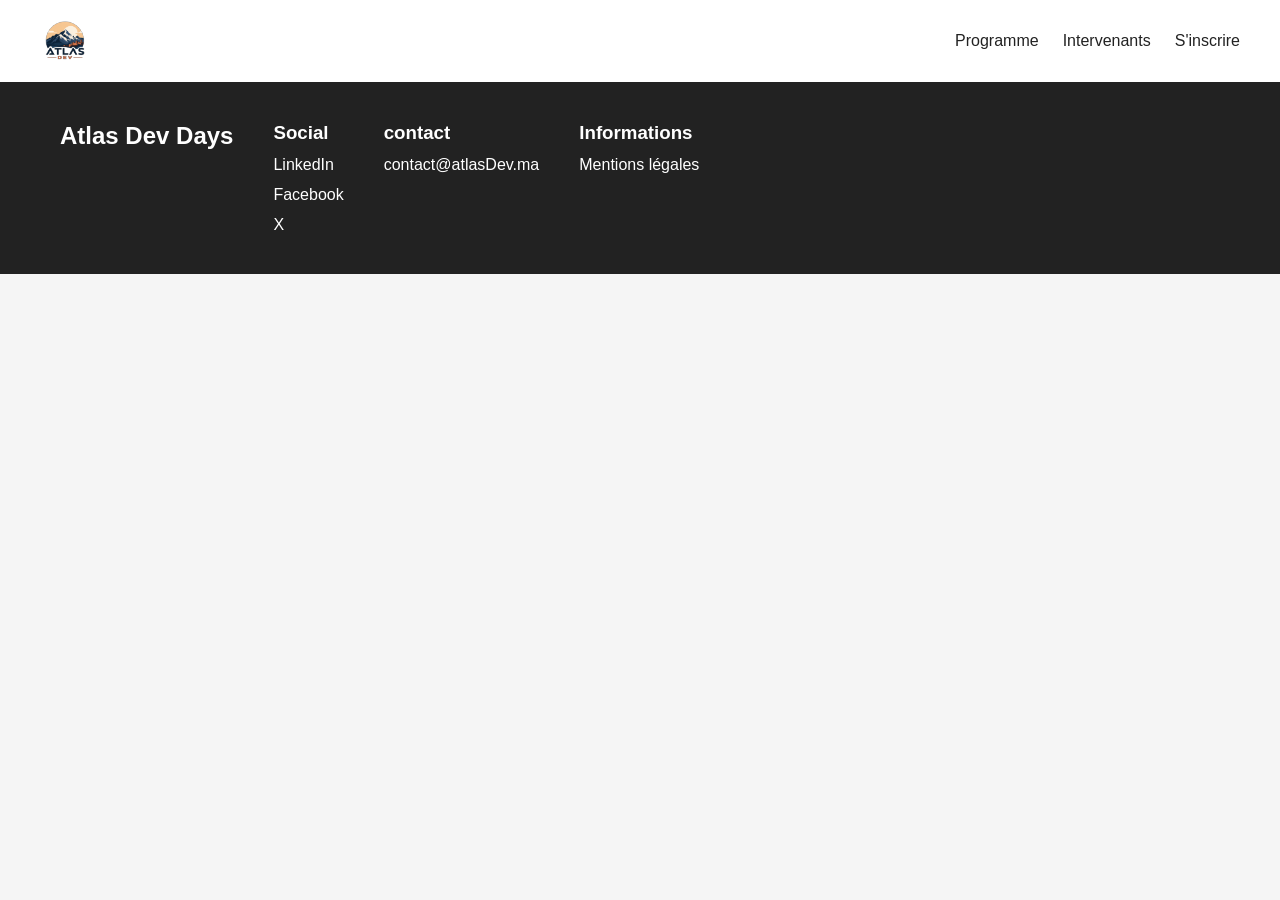
==== inscription.html @ 3bedd12d "Add HTML structure and footer to inscription, intervenants, and programme pages" ====
<!DOCTYPE html>
<html lang="en">
<head>
    <meta charset="UTF-8">
    <meta name="viewport" content="width=device-width, initial-scale=1.0">
    <title>Inscription - Atlas Dev Days</title>
    <meta name="description" content="Découvrez le programme des Atlas Dev Days : talks et ateliers sur deux journées.">
    <link rel="stylesheet" href="css/style.css">
</head>
<body>
<header>
        <nav>
        <a href = "index.html"><img src="./assets/icons/logo.svg" alt="atlas dev logo" width="50px"></a>
        <ul>
           <li><a href="./programme.html">Programme</a></li>
            <li><a href="./intervenants.html">Intervenants</a></li>
            <li><a href="./inscription.html">S'inscrire</a></li>
        </ul>
        </nav>
    </header>
    <main>
        
    </main>
     <footer>
        <h2>Atlas Dev Days</h2>
        <div class="footer-social">
            <h3>Social</h3>
            <a href="#">LinkedIn</a>
            <a href="#">Facebook</a>
            <a href="#">X</a>
        </div>
        <div class="footer-contact">
            <h3>contact</h3>
            <a href="mailto:contact@atlasdev.ma">contact@atlasDev.ma</a>
            
        </div>
        <div class="footer-info">
            <h3>Informations</h3>
            <a href="#">Mentions légales</a>
        </div>
    </footer>
</body>
</html>
---- css/style.css ----
:root {
   --color-background: #f5f5f5;
    --color-text: #222222;
    --color-primary: #222222;
    --color-surface: #ffffff;
    --font-main: Arial, sans-serif;
}
* {
    box-sizing: border-box;
}
header {
    background-color: var(--color-surface);
}
body{
    margin : 0;
    background-color : var(--color-background);
    color : var(--color-text);
    font-family: var(--font-main);
}
img {
    max-width: 100%;
    display: block;
}
header nav{
    display: flex;
    justify-content: space-between;
    align-items: center;
    padding : 16px 40px;
}

nav ul {
    list-style: none;
    margin : 0;
    padding: 0;
}

nav ul {
    display: flex;
    gap : 24px
}

nav a {
    text-decoration: none;
    color :var(--color-text);
}
#hero {
    max-width: 1440px;
    margin: 0 auto;
    display: flex;
    align-items: center;
    gap: 40px;
    padding: 80px 40px;
}
.hero-content {
    width: 40%;
}
#hero img {
    width: 60%;
    min-width: 0
}
.button {
    display: inline-block;
    margin-top: 16px;
    padding: 12px 24px;
    background-color: var(--color-primary);
    color : white;
    text-decoration: none;
    border-radius: 4px;
}
.button:hover {
    opacity: 0.8;
}
.button:focus {
    outline: 3px solid #555;
    outline-offset: 3px;
}

#stats {
    max-width: 1440px;
    margin: 0 auto;
    padding: 40px;
    display: flex;
    justify-content: space-between;
    text-align: center;
    background-color: var(--color-surface);
}
#stats article {
    display: flex;
}

#stats article p:first-child {
    font-size: 40px;
    font-weight: 600;
    margin: 0 10 0;
}
#stats article p:last-child {
    margin: 0;
    font-size: 16px;
}
#about {
    max-width: 1100px;
    margin: 0 auto;
    padding: 80px 40px;
}

#about h2, #apprenants h2 {
    font-size: 36px;
    margin: 0 0 10;

}

#about {
    max-width: 800px;
    font-size: 18px;
    line-height: 1.6;
    margin: 0;

}
#intervenants{
    max-width: 1400px;
    margin: 0 auto;
    padding: 80px 40px;
}
.speaker-list {
    display: flex;
    gap: 26px;
}
.speaker-list article{
    background-color: var(--color-background);
    padding: 20px;
}
.speaker-list img {
    width: 100%;
    height: 200px;
    border-radius: 8px;
    object-fit: cover;
}
.speaker-list h3, .speaker-list p {
    text-align: center;
    object-fit: cover;
}
.speaker-list a, #intervenants a {
    display: block;
    width: max-content;
    margin: 0 auto;
}
footer {
    background-color: var(--color-primary);
    color: white;
    padding: 40px 60px;
    display: flex;
    flex-wrap: wrap;
    gap: 40px;
}
footer div {
    display: flex;
    flex-direction: column;
    gap: 12px;
}
footer h2, footer h3 {
    margin: 0;
}
footer a {
    color: white;
    text-decoration: none;
}
footer a:hover {
    color:rgb(170, 166, 166);
    text-decoration: underline
}
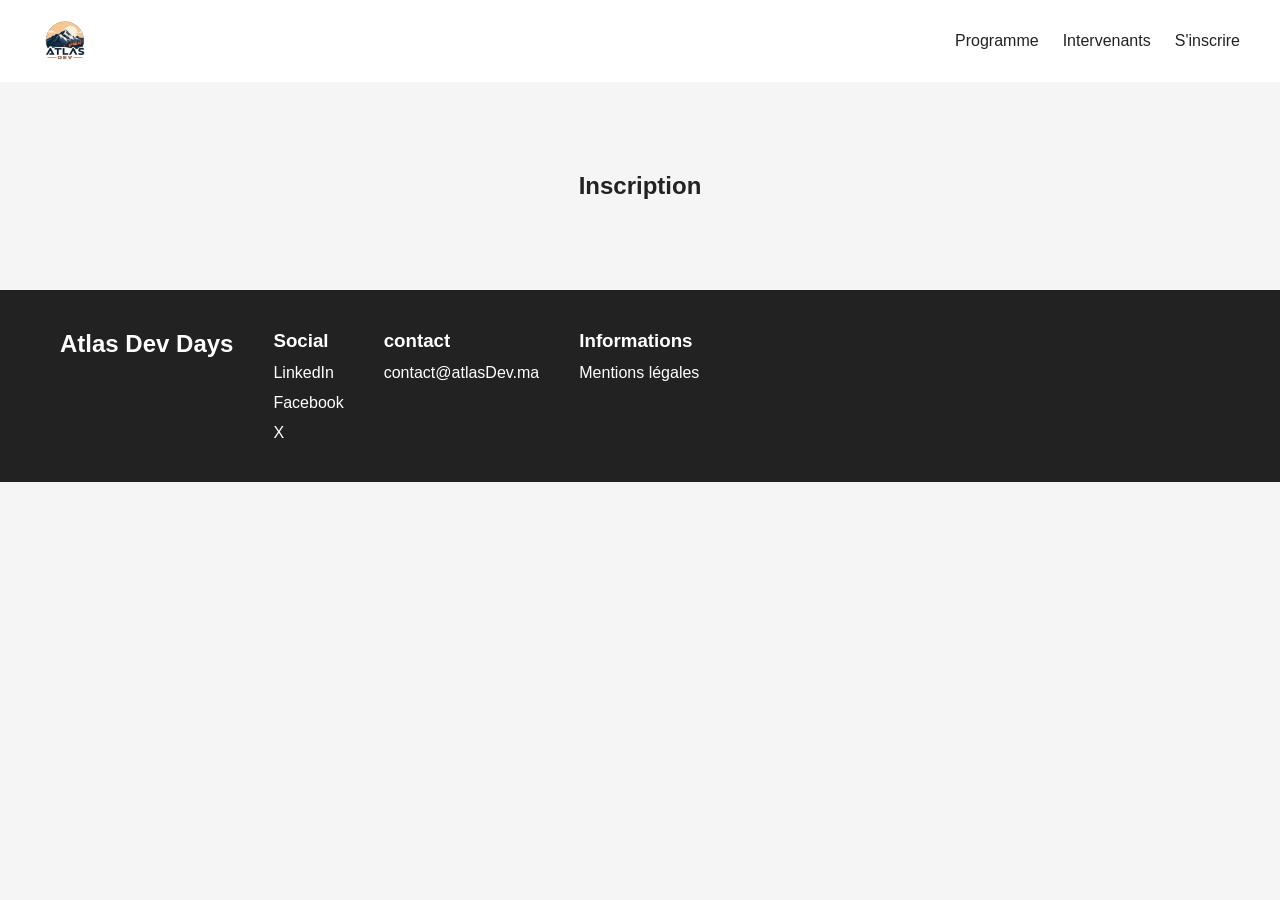
==== commit fc53e125: "Update inscription page layout with hero section and French language support" ====
--- a/inscription.html
+++ b/inscription.html
@@ -1,5 +1,5 @@
 <!DOCTYPE html>
-<html lang="en">
+<html lang="fr">
 <head>
     <meta charset="UTF-8">
     <meta name="viewport" content="width=device-width, initial-scale=1.0">
@@ -19,7 +19,12 @@
         </nav>
     </header>
     <main>
-        
+        <section id="inscription-hero">
+            <h1>Inscription</h1>
+        </section>
+        <section id="inscription-formulaire">
+            
+        </section>
     </main>
      <footer>
         <h2>Atlas Dev Days</h2>
--- a/css/style.css
+++ b/css/style.css
@@ -168,3 +168,70 @@
     color:rgb(170, 166, 166);
     text-decoration: underline
 }
+
+#programme-hero {
+    text-align: center;
+    padding: 70px 0 70px 0;
+}
+.talks{
+    background-color: var(--color-surface);
+    display: flex;
+    justify-content: center;
+    gap: 50px;
+    margin-left: 5px;
+}
+.day article{
+    margin: 10px 30px;
+    padding: 10px 20px 10px 20px;
+    background-color: #d0c7c72f;
+    border-radius: 10px;
+}
+.day h2 {
+    text-align: center;
+    font-family:Georgia, 'Times New Roman', Times, serif;
+    font-size:x-large;
+}
+#programme-inscription-button {
+    display: flex;
+    justify-content: center;
+    align-items: center;
+    margin-bottom: 20px;
+    
+}
+#speakers-hero {
+    text-align: center;
+    padding: 70px 0 70px;
+}
+#speakers {
+    background-color: #ffffff;
+    margin: 20px 0 0 0;
+    align-items: center;
+}
+#speakers-grid {
+    flex-wrap: wrap;
+    display: flex;
+    justify-content: center;
+    gap: 35px;
+    padding-bottom: 50px;
+    padding-top: 30px;
+}
+#speakers-grid article {
+    text-align: center;
+    min-width: 200px;
+    max-width: 320px;
+    margin : 10px 0px 10px 10px;
+}
+#speakers-grid img {
+    border-radius: 20px;
+}
+.intervenant-social {
+    text-decoration: none;
+    color:#a39d30;
+}
+.intervenant-social:focus {
+    color: red;
+}
+#inscription-hero {
+    text-align: center;
+    padding: 70px 0 70px 0;
+}
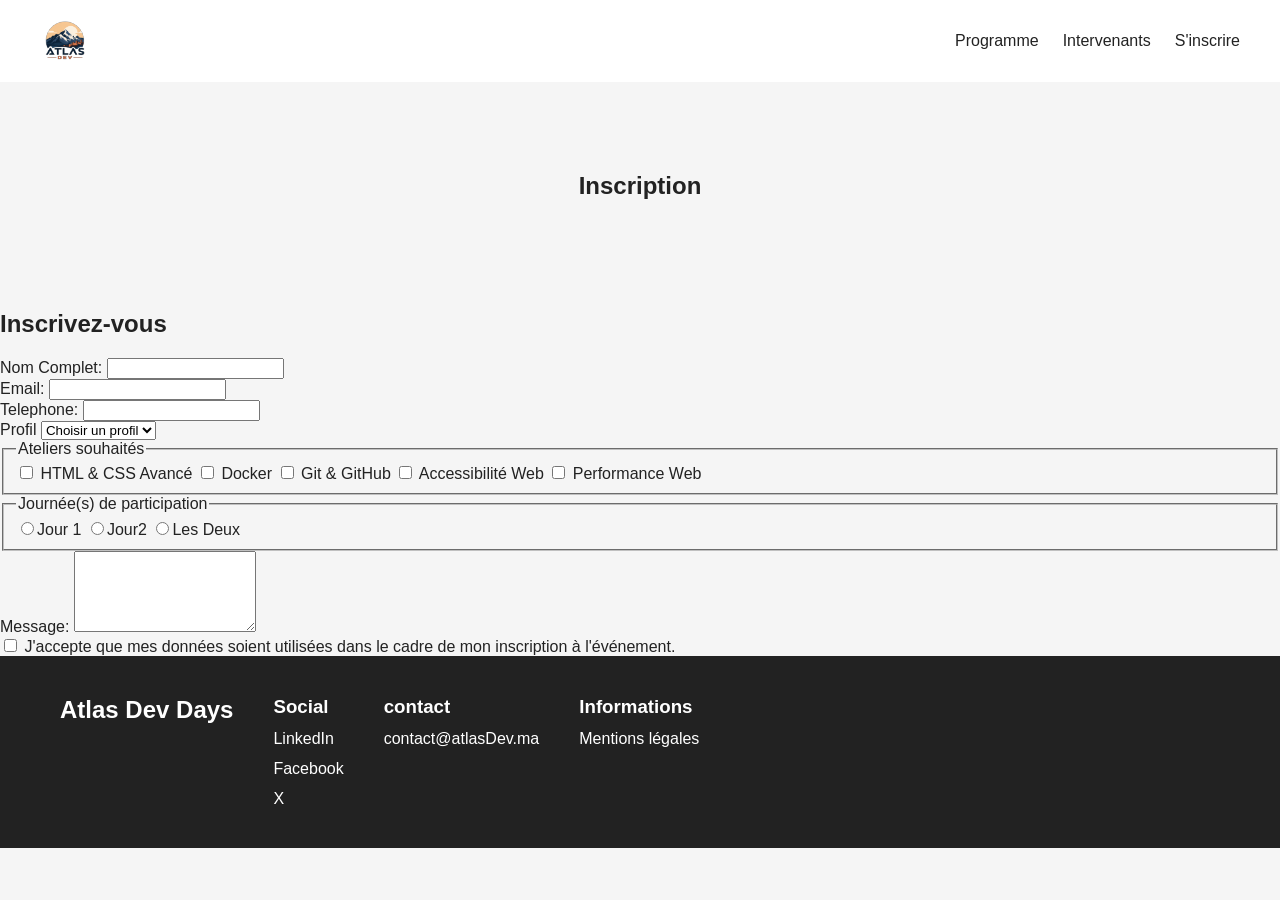
==== commit ebb0458a: "Add registration form with input fields and consent checkbox to inscription page" ====
--- a/inscription.html
+++ b/inscription.html
@@ -23,7 +23,71 @@
             <h1>Inscription</h1>
         </section>
         <section id="inscription-formulaire">
-            
+            <h2>Inscrivez-vous</h2>
+            <section id="inscription-info">
+                <form>
+                    <div class="form-group">
+                        <label for="nom">Nom Complet:</label>
+                        <input type="text" id="nom" name="nom" required minlength="3">
+                    </div>
+                    <div class="form-group">
+                        <label for="email">Email:</label>
+                        <input type="email" id="email" name="email" required>
+                    </div>
+                    <div class="form-group">
+                        <label for="tel">Telephone:</label>
+                        <input type="tel" id="tel" name="Telephone" required pattern="^(\+212|0)[5-7][0-9]{8}$">
+                    </div>
+                    <div class="form-group">
+                        <label for="profile">Profil</label>
+                        <select id="profile" name="profile" required>
+                            <option value="">Choisir un profil</option>
+                            <option value="etudiant">Etudiant</option>
+                            <option value="developer">Développeur</option>
+                            <option value="autre">Autre</option>
+                        </select>
+                    </div>
+                    <fieldset class="form-group">
+                        <legend>Ateliers souhaités</legend>
+                        <label>
+                            <input type="checkbox" name="workshops" value="html-css"> HTML & CSS Avancé
+                        </label>
+                        <label>
+                            <input type="checkbox" name="workshops" value="docker"> Docker
+                        </label>
+                        <label>
+                            <input type="checkbox" name="workshops" value="github"> Git & GitHub
+                        </label>
+                        <label>
+                            <input type="checkbox" name="workshops" value="accessibilité"> Accessibilité Web
+                        </label>
+                        <label>
+                            <input type="checkbox" name="workshops" value="performance"> Performance Web
+                        </label>
+                    </fieldset>
+                    <fieldset class="form-group">
+                        <legend>Journée(s) de participation</legend>
+                        <label>
+                            <input type="radio" name="day" value="jour1" required>Jour 1
+                        </label>
+                        <label>
+                            <input type="radio" name="day" value="jour2">Jour2
+                        </label>
+                        <label>
+                            <input type="radio" name="day" value="both">Les Deux
+                        </label>
+                    </fieldset>
+                    <div class="form-group">
+                        <label for="message">Message:</label>
+                        <textarea name="message" id="message" rows="5"></textarea>
+                    </div>
+                    <div class="form-group">
+                    <label>
+                    <input type="checkbox" id="consentement" name="consentement" required> J'accepte que mes données soient utilisées dans le cadre de mon inscription à l'événement.
+                    </label>
+                    </div>
+                </form>
+            </section>
         </section>
     </main>
      <footer>
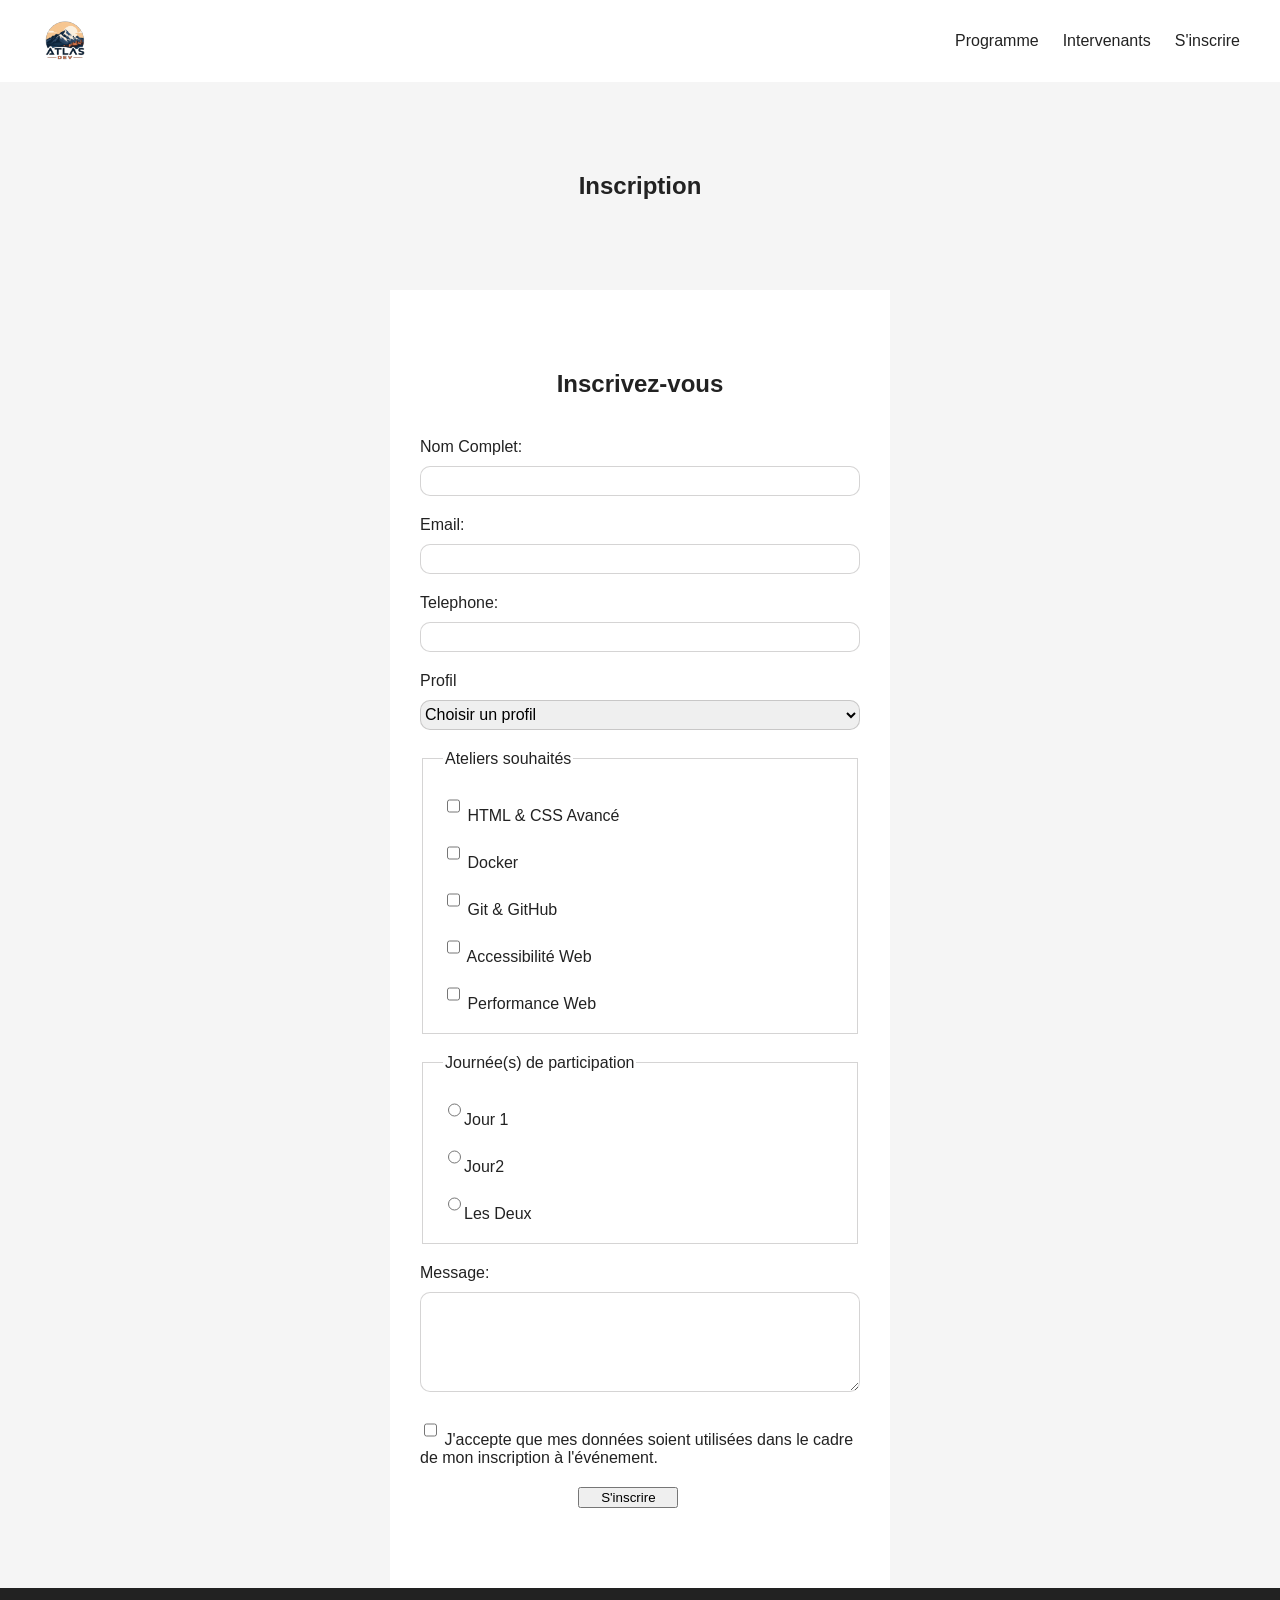
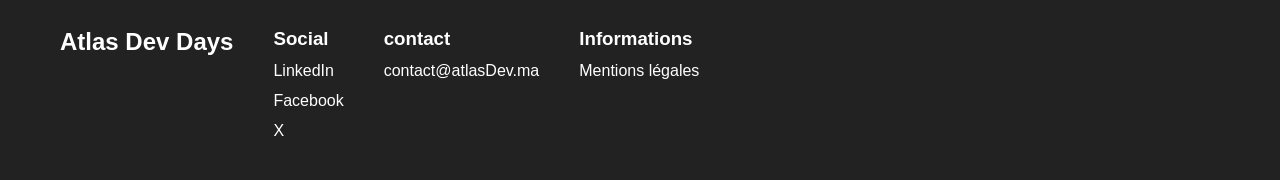
==== commit 08b9da4c: "Add styling and structure for the inscription form with improved layout" ====
--- a/inscription.html
+++ b/inscription.html
@@ -24,7 +24,6 @@
         </section>
         <section id="inscription-formulaire">
             <h2>Inscrivez-vous</h2>
-            <section id="inscription-info">
                 <form>
                     <div class="form-group">
                         <label for="nom">Nom Complet:</label>
@@ -86,9 +85,11 @@
                     <input type="checkbox" id="consentement" name="consentement" required> J'accepte que mes données soient utilisées dans le cadre de mon inscription à l'événement.
                     </label>
                     </div>
+                    <div class="form-group">
+                        <button type="submit">S'inscrire</button>
+                    </div>
                 </form>
-            </section>
-        </section>
+            </section>  
     </main>
      <footer>
         <h2>Atlas Dev Days</h2>
--- a/css/style.css
+++ b/css/style.css
@@ -234,4 +234,42 @@
 #inscription-hero {
     text-align: center;
     padding: 70px 0 70px 0;
+}
+#inscription-formulaire {
+    max-width: 500px;
+    margin: 0 auto;
+    padding: 60px 30px;
+    background-color: var(--color-surface);
+}
+#inscription-formulaire h2 {
+    margin-bottom: 40px;
+    text-align: center;
+}
+.form-group {
+    display: flex;
+    flex-direction: column;
+    gap: 10px;
+    margin-bottom: 20px;
+}
+.form-group input, .form-group select, .form-group textarea {
+    max-width: 100%;
+    height: 30px;
+    border-radius: 10px;
+    border: 1px solid #1b1a1a2f;
+    font: var(--font-main)
+}
+/* .form-group input{
+    max-width: auto;
+} */
+#message {
+    min-height: 100px;
+}
+fieldset{
+    border: 1px solid #1b1a1a2f;
+    padding: 20px;
+}
+.form-group button {
+    max-width: 100px;
+   margin-left: 36%
+    
 }
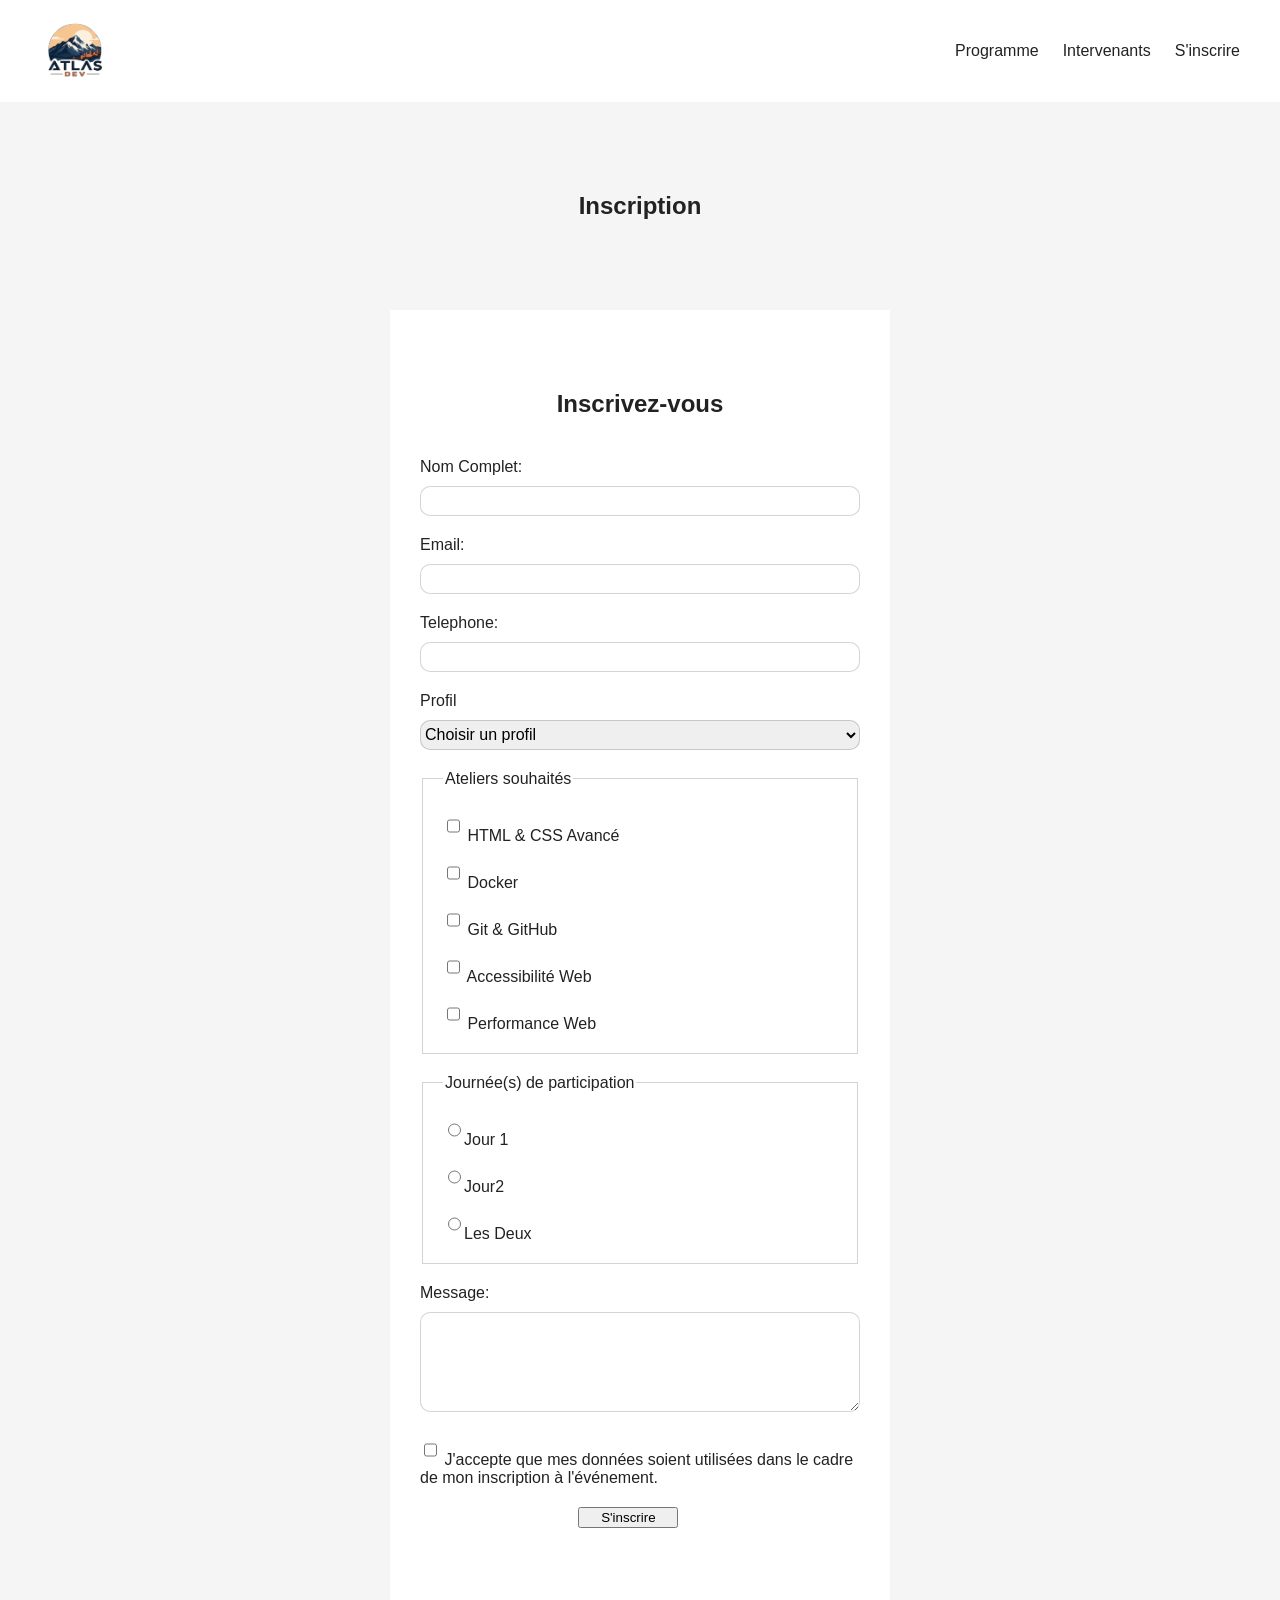
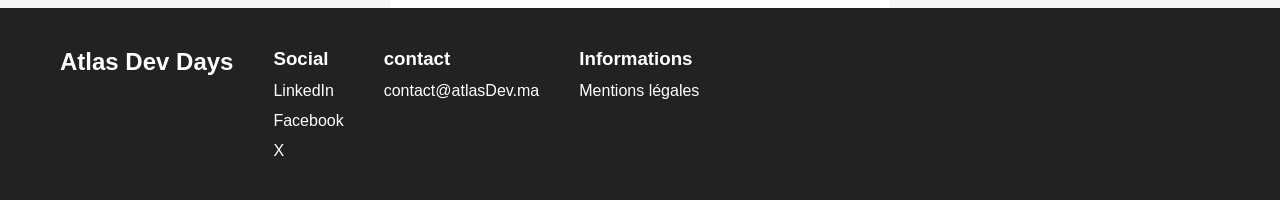
==== commit 7efec8cc: "Refactor navigation logo size and update schedule times with proper datetime attributes for better a" ====
--- a/inscription.html
+++ b/inscription.html
@@ -10,7 +10,7 @@
 <body>
 <header>
         <nav>
-        <a href = "index.html"><img src="./assets/icons/logo.svg" alt="atlas dev logo" width="50px"></a>
+        <a href = "index.html"><img src="./assets/icons/logo.svg" alt="atlas dev logo"></a>
         <ul>
            <li><a href="./programme.html">Programme</a></li>
             <li><a href="./intervenants.html">Intervenants</a></li>
--- a/css/style.css
+++ b/css/style.css
@@ -43,6 +43,10 @@
     text-decoration: none;
     color :var(--color-text);
 }
+nav img {
+    width: 70px;
+    min-width: 50px;
+}
 #hero {
     max-width: 1440px;
     margin: 0 auto;
@@ -272,4 +276,7 @@
     max-width: 100px;
    margin-left: 36%
     
+}
+@media (max-width = 768px) {
+    
 }
